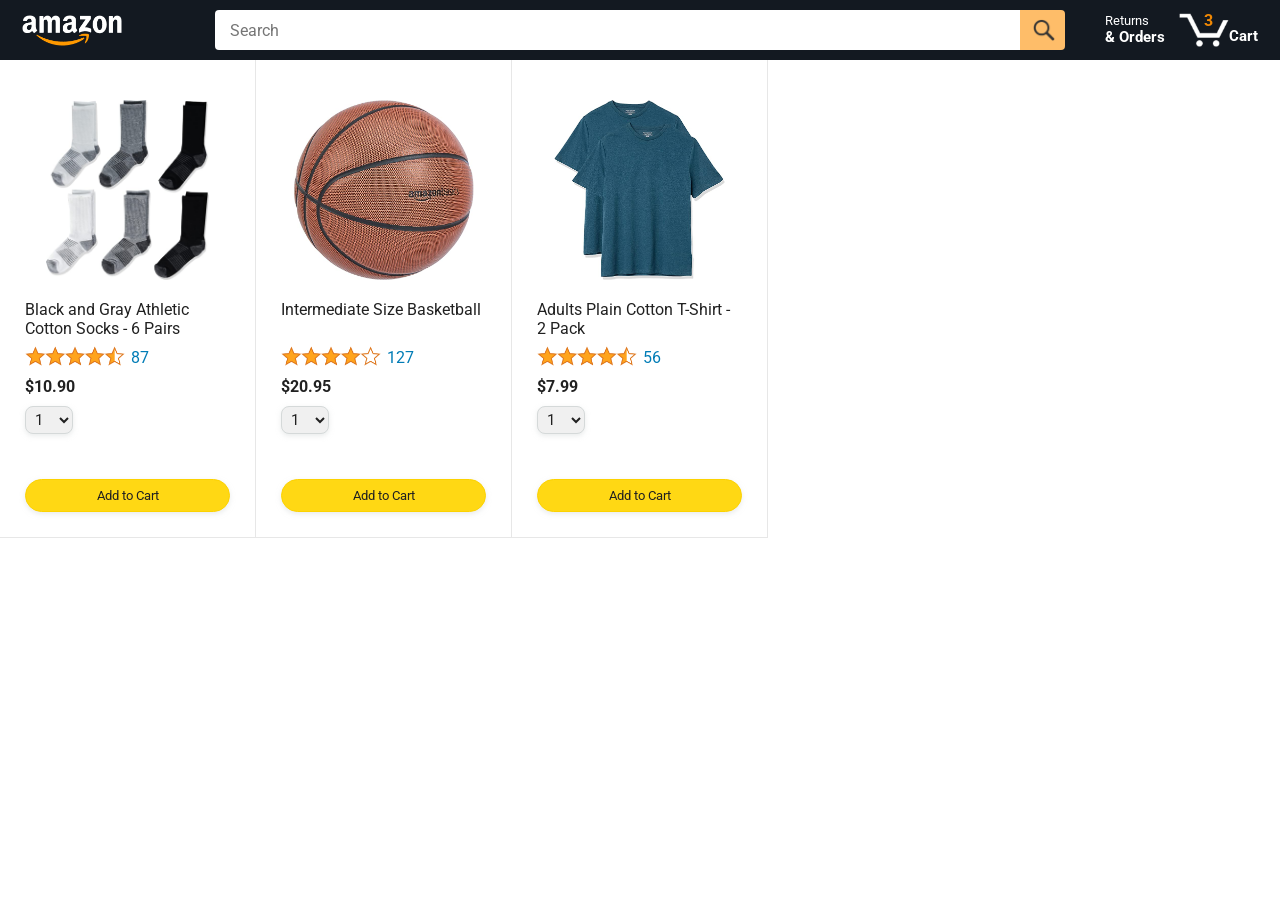
==== amazon.html @ f701d498 "first commit" ====
<!DOCTYPE html>
<html>
  <head>
    <title>Amazon Project</title>

    <!-- This code is needed for responsive design to work.
      (Responsive design = make the website look good on
      smaller screen sizes like a phone or a tablet). -->
    <meta name="viewport" content="width=device-width, initial-scale=1">

    <!-- Load a font called Roboto from Google Fonts. -->
    <link rel="preconnect" href="https://fonts.googleapis.com">
    <link rel="preconnect" href="https://fonts.gstatic.com" crossorigin>
    <link href="https://fonts.googleapis.com/css2?family=Roboto:wght@400;500;700&display=swap" rel="stylesheet">

    <!-- Here are the CSS files for this page. -->
    <link rel="stylesheet" href="styles/shared/general.css">
    <link rel="stylesheet" href="styles/shared/amazon-header.css">
    <link rel="stylesheet" href="styles/pages/amazon.css">
  </head>
  <body>
    <div class="amazon-header">
      <div class="amazon-header-left-section">
        <a href="amazon.html" class="header-link">
          <img class="amazon-logo"
            src="images/amazon-logo-white.png">
          <img class="amazon-mobile-logo"
            src="images/amazon-mobile-logo-white.png">
        </a>
      </div>

      <div class="amazon-header-middle-section">
        <input class="search-bar" type="text" placeholder="Search">

        <button class="search-button">
          <img class="search-icon" src="images/icons/search-icon.png">
        </button>
      </div>

      <div class="amazon-header-right-section">
        <a class="orders-link header-link" href="orders.html">
          <span class="returns-text">Returns</span>
          <span class="orders-text">& Orders</span>
        </a>

        <a class="cart-link header-link" href="checkout.html">
          <img class="cart-icon" src="images/icons/cart-icon.png">
          <div class="cart-quantity">3</div>
          <div class="cart-text">Cart</div>
        </a>
      </div>
    </div>
    
    <div class="main">
      <div class="products-grid">
        <div class="product-container">
          <div class="product-image-container">
            <img class="product-image"
              src="images/products/athletic-cotton-socks-6-pairs.jpg">
          </div>

          <div class="product-name limit-text-to-2-lines">
            Black and Gray Athletic Cotton Socks - 6 Pairs
          </div>

          <div class="product-rating-container">
            <img class="product-rating-stars"
              src="images/ratings/rating-45.png">
            <div class="product-rating-count link-primary">
              87
            </div>
          </div>

          <div class="product-price">
            $10.90
          </div>

          <div class="product-quantity-container">
            <select>
              <option selected value="1">1</option>
              <option value="2">2</option>
              <option value="3">3</option>
              <option value="4">4</option>
              <option value="5">5</option>
              <option value="6">6</option>
              <option value="7">7</option>
              <option value="8">8</option>
              <option value="9">9</option>
              <option value="10">10</option>
            </select>
          </div>

          <div class="product-spacer"></div>

          <div class="added-to-cart">
            <img src="images/icons/checkmark.png">
            Added
          </div>

          <button class="add-to-cart-button button-primary">
            Add to Cart
          </button>
        </div>

        <div class="product-container">
          <div class="product-image-container">
            <img class="product-image"
              src="images/products/intermediate-composite-basketball.jpg">
          </div>

          <div class="product-name limit-text-to-2-lines">
            Intermediate Size Basketball
          </div>

          <div class="product-rating-container">
            <img class="product-rating-stars"
              src="images/ratings/rating-40.png">
            <div class="product-rating-count link-primary">
              127
            </div>
          </div>

          <div class="product-price">
            $20.95
          </div>

          <div class="product-quantity-container">
            <select>
              <option selected value="1">1</option>
              <option value="2">2</option>
              <option value="3">3</option>
              <option value="4">4</option>
              <option value="5">5</option>
              <option value="6">6</option>
              <option value="7">7</option>
              <option value="8">8</option>
              <option value="9">9</option>
              <option value="10">10</option>
            </select>
          </div>

          <div class="product-spacer"></div>

          <div class="added-to-cart">
            <img src="images/icons/checkmark.png">
            Added
          </div>

          <button class="add-to-cart-button button-primary">
            Add to Cart
          </button>
        </div>

        <div class="product-container">
          <div class="product-image-container">
            <img class="product-image"
              src="images/products/adults-plain-cotton-tshirt-2-pack-teal.jpg">
          </div>

          <div class="product-name limit-text-to-2-lines">
            Adults Plain Cotton T-Shirt - 2 Pack
          </div>

          <div class="product-rating-container">
            <img class="product-rating-stars"
              src="images/ratings/rating-45.png">
            <div class="product-rating-count link-primary">
              56
            </div>
          </div>

          <div class="product-price">
            $7.99
          </div>

          <div class="product-quantity-container">
            <select>
              <option selected value="1">1</option>
              <option value="2">2</option>
              <option value="3">3</option>
              <option value="4">4</option>
              <option value="5">5</option>
              <option value="6">6</option>
              <option value="7">7</option>
              <option value="8">8</option>
              <option value="9">9</option>
              <option value="10">10</option>
            </select>
          </div>

          <div class="product-spacer"></div>

          <div class="added-to-cart">
            <img src="images/icons/checkmark.png">
            Added
          </div>

          <button class="add-to-cart-button button-primary">
            Add to Cart
          </button>
        </div>
      </div>
    </div>
  </body>
</html>
---- styles/shared/general.css ----
body {
  font-family: Roboto, Arial;
  color: rgb(33, 33, 33);
  /* The <body> element has a default margin of 8px
     on all sides. This removes the default margins. */
  margin: 0;
}

/* <p> elements have a default margin on the top
   and bottom. This removes the default margins. */
p {
  margin: 0;
}

button {
  cursor: pointer;
}

select {
  cursor: pointer;
}

input, select, button {
  font-family: Roboto, Arial;
}

.button-primary {
  color: rgb(33, 33, 33);
  background-color: rgb(255, 216, 20);
  border: 1px solid rgb(252, 210, 0);
  border-radius: 8px;
  cursor: pointer;
  box-shadow: 0 2px 5px rgba(213, 217, 217, 0.5);
}

.button-primary:hover {
  background-color: rgb(247, 202, 0);
  border: 1px solid rgb(242, 194, 0);
}

.button-primary:active {
  background: rgb(255, 216, 20);
  border-color: rgb(252, 210, 0);
  box-shadow: none;
}

.button-secondary {
  color: rgb(33, 33, 33);
  background: white;
  border: 1px solid rgb(213, 217, 217);
  border-radius: 8px;
  cursor: pointer;
  box-shadow: 0 2px 5px rgba(213, 217, 217, 0.5);
}

.button-secondary:hover {
  background-color: rgb(247, 250, 250);
}

.button-secondary:active {
  background-color: rgb(237, 253, 255);
  box-shadow: none;
}

/* These styles will limit text to 2 lines. Anything
   beyond 2 lines will be replaced with "..."
   You can find this code by using an A.I. tool or by
   searching in Google.
   https://css-tricks.com/almanac/properties/l/line-clamp/ */
.limit-text-to-2-lines {
  display: -webkit-box;
  -webkit-line-clamp: 2;
  -webkit-box-orient: vertical;
  overflow: hidden;
}

.link-primary {
  color: rgb(1, 124, 182);
  cursor: pointer;
}

.link-primary:hover {
  color: rgb(196, 80, 0);
}

/* Styles for dropdown selectors. */
select {
  color: rgb(33, 33, 33);
  background-color: rgb(240, 240, 240);
  border: 1px solid rgb(213, 217, 217);
  border-radius: 8px;
  padding: 3px 5px;
  font-size: 15px;
  cursor: pointer;
  box-shadow: 0 2px 5px rgba(213, 217, 217, 0.5);
}

select:focus,
input:focus {
  outline: 2px solid rgb(255, 153, 0);
}
---- styles/shared/amazon-header.css ----
.amazon-header {
  background-color: rgb(19, 25, 33);
  color: white;
  padding-left: 15px;
  padding-right: 15px;

  display: flex;
  align-items: center;
  justify-content: space-between;

  position: fixed;
  top: 0;
  left: 0;
  right: 0;
  height: 60px;
}

.amazon-header-left-section {
  width: 180px;
}

@media (max-width: 800px) {
  .amazon-header-left-section {
    width: unset;
  }
}

.header-link {
  display: inline-block;
  padding: 6px;
  border-radius: 2px;
  cursor: pointer;
  text-decoration: none;
  border: 1px solid rgba(0, 0, 0, 0);
}

.header-link:hover {
  border: 1px solid white;
}

.amazon-logo {
  width: 100px;
  margin-top: 5px;
}

.amazon-mobile-logo {
  display: none;
}

@media (max-width: 575px) {
  .amazon-logo {
    display: none;
  }

  .amazon-mobile-logo {
    display: block;
    height: 35px;
    margin-top: 5px;
  }
}

.amazon-header-middle-section {
  flex: 1;
  max-width: 850px;
  margin-left: 10px;
  margin-right: 10px;
  display: flex;
}

.search-bar {
  flex: 1;
  width: 0;
  font-size: 16px;
  height: 38px;
  padding-left: 15px;
  border: none;
  border-top-left-radius: 4px;
  border-bottom-left-radius: 4px;
  border-top-right-radius: 0;
  border-bottom-right-radius: 0;
}

.search-button {
  background-color: rgb(254, 189, 105);
  border: none;
  width: 45px;
  height: 40px;
  border-top-right-radius: 4px;
  border-bottom-right-radius: 4px;
  flex-shrink: 0;
}

.search-icon {
  height: 22px;
  margin-left: 2px;
  margin-top: 3px;
}

.amazon-header-right-section {
  width: 180px;
  flex-shrink: 0;
  display: flex;
  justify-content: end;
}

.orders-link {
  color: white;
}

.returns-text {
  display: block;
  font-size: 13px;
}

.orders-text {
  display: block;
  font-size: 15px;
  font-weight: 700;
}

.cart-link {
  color: white;
  display: flex;
  align-items: center;
  position: relative;
}

.cart-icon {
  width: 50px;
}

.cart-text {
  margin-top: 12px;
  font-size: 15px;
  font-weight: 700;
}

.cart-quantity {
  color: rgb(240, 136, 4);
  font-size: 16px;
  font-weight: 700;

  position: absolute;
  top: 4px;
  left: 22px;
  
  width: 26px;
  text-align: center;
}
---- styles/pages/amazon.css ----
.main {
  margin-top: 60px;
}

.products-grid {
  display: grid;

  /* - In CSS Grid, 1fr means a column will take up the
       remaining space in the grid.
     - If we write 1fr 1fr ... 1fr; 8 times, this will
       divide the grid into 8 columns, each taking up an
       equal amount of the space.
     - repeat(8, 1fr); is a shortcut for repeating "1fr"
       8 times (instead of typing out "1fr" 8 times).
       repeat(...) is a special property that works with
       display: grid; */
  grid-template-columns: repeat(8, 1fr);
}

/* @media is used to create responsive design (making the
   website look good on any screen size). This @media
   means when the screen width is 2000px or less, we
   will divide the grid into 7 columns instead of 8. */
@media (max-width: 2000px) {
  .products-grid {
    grid-template-columns: repeat(7, 1fr);
  }
}

/* This @media means when the screen width is 1600px or
   less, we will divide the grid into 6 columns. */
@media (max-width: 1600px) {
  .products-grid {
    grid-template-columns: repeat(6, 1fr);
  }
}

@media (max-width: 1300px) {
  .products-grid {
    grid-template-columns: repeat(5, 1fr);
  }
}

@media (max-width: 1000px) {
  .products-grid {
    grid-template-columns: repeat(4, 1fr);
  }
}

@media (max-width: 800px) {
  .products-grid {
    grid-template-columns: repeat(3, 1fr);
  }
}

@media (max-width: 575px) {
  .products-grid {
    grid-template-columns: repeat(2, 1fr);
  }
}

@media (max-width: 450px) {
  .products-grid {
    grid-template-columns: 1fr;
  }
}

.product-container {
  padding-top: 40px;
  padding-bottom: 25px;
  padding-left: 25px;
  padding-right: 25px;

  border-right: 1px solid rgb(231, 231, 231);
  border-bottom: 1px solid rgb(231, 231, 231);

  display: flex;
  flex-direction: column;
}

.product-image-container {
  display: flex;
  justify-content: center;
  align-items: center;

  height: 180px;
  margin-bottom: 20px;
}

.product-image {
  /* Images will overflow their container by default. To
    prevent this, we set max-width and max-height to 100%
    so they stay inside their container. */
  max-width: 100%;
  max-height: 100%;
}

.product-name {
  height: 40px;
  margin-bottom: 5px;
}

.product-rating-container {
  display: flex;
  align-items: center;
  margin-bottom: 10px;
}

.product-rating-stars {
  width: 100px;
  margin-right: 6px;
}

.product-rating-count {
  color: rgb(1, 124, 182);
  cursor: pointer;
  margin-top: 3px;
}

.product-price {
  font-weight: 700;
  margin-bottom: 10px;
}

.product-quantity-container {
  margin-bottom: 17px;
}

.product-spacer {
  flex: 1;
}

.added-to-cart {
  color: rgb(6, 125, 98);
  font-size: 16px;

  display: flex;
  align-items: center;
  margin-bottom: 8px;

  /* At first, the "Added to cart" message will
     be invisible. Use JavaScript to change the
     opacity and make it visible. */
  opacity: 0;
}

.added-to-cart img {
  height: 20px;
  margin-right: 5px;
}

.add-to-cart-button {
  width: 100%;
  padding: 8px;
  border-radius: 50px;
}
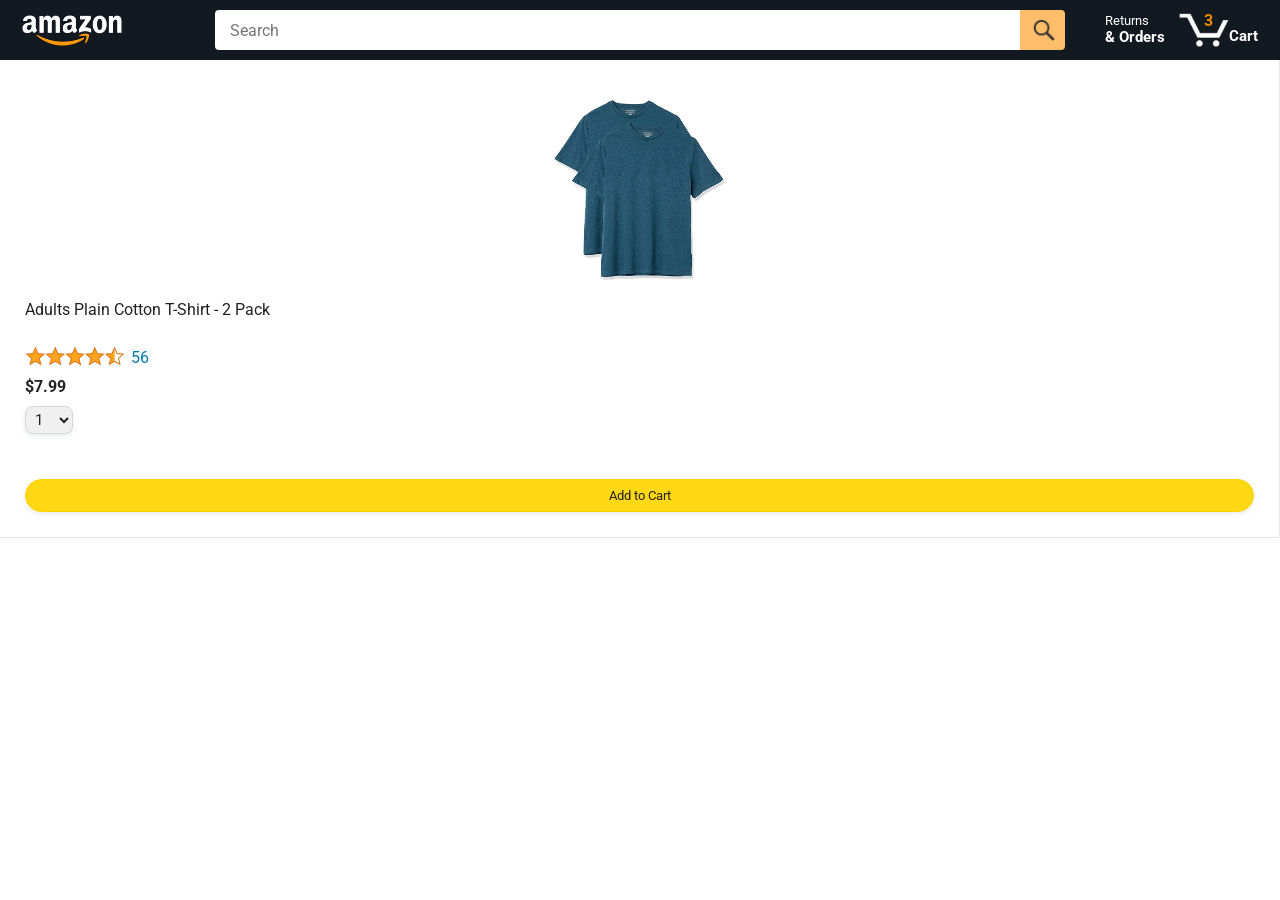
==== commit 7d1aeacd: "Generate HTML with JavaScript" ====
--- a/amazon.html
+++ b/amazon.html
@@ -1,205 +1,155 @@
 <!DOCTYPE html>
 <html>
-  <head>
-    <title>Amazon Project</title>
 
-    <!-- This code is needed for responsive design to work.
+<head>
+  <title>Amazon Project</title>
+
+  <!-- This code is needed for responsive design to work.
       (Responsive design = make the website look good on
       smaller screen sizes like a phone or a tablet). -->
-    <meta name="viewport" content="width=device-width, initial-scale=1">
+  <meta name="viewport" content="width=device-width, initial-scale=1">
 
-    <!-- Load a font called Roboto from Google Fonts. -->
-    <link rel="preconnect" href="https://fonts.googleapis.com">
-    <link rel="preconnect" href="https://fonts.gstatic.com" crossorigin>
-    <link href="https://fonts.googleapis.com/css2?family=Roboto:wght@400;500;700&display=swap" rel="stylesheet">
+  <!-- Load a font called Roboto from Google Fonts. -->
+  <link rel="preconnect" href="https://fonts.googleapis.com">
+  <link rel="preconnect" href="https://fonts.gstatic.com" crossorigin>
+  <link href="https://fonts.googleapis.com/css2?family=Roboto:wght@400;500;700&display=swap" rel="stylesheet">
 
-    <!-- Here are the CSS files for this page. -->
-    <link rel="stylesheet" href="styles/shared/general.css">
-    <link rel="stylesheet" href="styles/shared/amazon-header.css">
-    <link rel="stylesheet" href="styles/pages/amazon.css">
-  </head>
-  <body>
-    <div class="amazon-header">
-      <div class="amazon-header-left-section">
-        <a href="amazon.html" class="header-link">
-          <img class="amazon-logo"
-            src="images/amazon-logo-white.png">
-          <img class="amazon-mobile-logo"
-            src="images/amazon-mobile-logo-white.png">
-        </a>
+  <!-- Here are the CSS files for this page. -->
+  <link rel="stylesheet" href="styles/shared/general.css">
+  <link rel="stylesheet" href="styles/shared/amazon-header.css">
+  <link rel="stylesheet" href="styles/pages/amazon.css">
+</head>
+
+<body>
+  <div class="amazon-header">
+    <div class="amazon-header-left-section">
+      <a href="amazon.html" class="header-link">
+        <img class="amazon-logo" src="images/amazon-logo-white.png">
+        <img class="amazon-mobile-logo" src="images/amazon-mobile-logo-white.png">
+      </a>
+    </div>
+
+    <div class="amazon-header-middle-section">
+      <input class="search-bar" type="text" placeholder="Search">
+
+      <button class="search-button">
+        <img class="search-icon" src="images/icons/search-icon.png">
+      </button>
+    </div>
+
+    <div class="amazon-header-right-section">
+      <a class="orders-link header-link" href="orders.html">
+        <span class="returns-text">Returns</span>
+        <span class="orders-text">& Orders</span>
+      </a>
+
+      <a class="cart-link header-link" href="checkout.html">
+        <img class="cart-icon" src="images/icons/cart-icon.png">
+        <div class="cart-quantity">3</div>
+        <div class="cart-text">Cart</div>
+      </a>
+    </div>
+  </div>
+
+  <div class="main">
+    <div class="products-grid js-products-grid">
+
+      <div class="product-image-container">
+        <img class="product-image" src="images/products/intermediate-composite-basketball.jpg">
       </div>
 
-      <div class="amazon-header-middle-section">
-        <input class="search-bar" type="text" placeholder="Search">
-
-        <button class="search-button">
-          <img class="search-icon" src="images/icons/search-icon.png">
-        </button>
+      <div class="product-name limit-text-to-2-lines">
+        Intermediate Size Basketball
       </div>
 
-      <div class="amazon-header-right-section">
-        <a class="orders-link header-link" href="orders.html">
-          <span class="returns-text">Returns</span>
-          <span class="orders-text">& Orders</span>
-        </a>
-
-        <a class="cart-link header-link" href="checkout.html">
-          <img class="cart-icon" src="images/icons/cart-icon.png">
-          <div class="cart-quantity">3</div>
-          <div class="cart-text">Cart</div>
-        </a>
-      </div>
-    </div>
-    
-    <div class="main">
-      <div class="products-grid">
-        <div class="product-container">
-          <div class="product-image-container">
-            <img class="product-image"
-              src="images/products/athletic-cotton-socks-6-pairs.jpg">
-          </div>
-
-          <div class="product-name limit-text-to-2-lines">
-            Black and Gray Athletic Cotton Socks - 6 Pairs
-          </div>
-
-          <div class="product-rating-container">
-            <img class="product-rating-stars"
-              src="images/ratings/rating-45.png">
-            <div class="product-rating-count link-primary">
-              87
-            </div>
-          </div>
-
-          <div class="product-price">
-            $10.90
-          </div>
-
-          <div class="product-quantity-container">
-            <select>
-              <option selected value="1">1</option>
-              <option value="2">2</option>
-              <option value="3">3</option>
-              <option value="4">4</option>
-              <option value="5">5</option>
-              <option value="6">6</option>
-              <option value="7">7</option>
-              <option value="8">8</option>
-              <option value="9">9</option>
-              <option value="10">10</option>
-            </select>
-          </div>
-
-          <div class="product-spacer"></div>
-
-          <div class="added-to-cart">
-            <img src="images/icons/checkmark.png">
-            Added
-          </div>
-
-          <button class="add-to-cart-button button-primary">
-            Add to Cart
-          </button>
-        </div>
-
-        <div class="product-container">
-          <div class="product-image-container">
-            <img class="product-image"
-              src="images/products/intermediate-composite-basketball.jpg">
-          </div>
-
-          <div class="product-name limit-text-to-2-lines">
-            Intermediate Size Basketball
-          </div>
-
-          <div class="product-rating-container">
-            <img class="product-rating-stars"
-              src="images/ratings/rating-40.png">
-            <div class="product-rating-count link-primary">
-              127
-            </div>
-          </div>
-
-          <div class="product-price">
-            $20.95
-          </div>
-
-          <div class="product-quantity-container">
-            <select>
-              <option selected value="1">1</option>
-              <option value="2">2</option>
-              <option value="3">3</option>
-              <option value="4">4</option>
-              <option value="5">5</option>
-              <option value="6">6</option>
-              <option value="7">7</option>
-              <option value="8">8</option>
-              <option value="9">9</option>
-              <option value="10">10</option>
-            </select>
-          </div>
-
-          <div class="product-spacer"></div>
-
-          <div class="added-to-cart">
-            <img src="images/icons/checkmark.png">
-            Added
-          </div>
-
-          <button class="add-to-cart-button button-primary">
-            Add to Cart
-          </button>
-        </div>
-
-        <div class="product-container">
-          <div class="product-image-container">
-            <img class="product-image"
-              src="images/products/adults-plain-cotton-tshirt-2-pack-teal.jpg">
-          </div>
-
-          <div class="product-name limit-text-to-2-lines">
-            Adults Plain Cotton T-Shirt - 2 Pack
-          </div>
-
-          <div class="product-rating-container">
-            <img class="product-rating-stars"
-              src="images/ratings/rating-45.png">
-            <div class="product-rating-count link-primary">
-              56
-            </div>
-          </div>
-
-          <div class="product-price">
-            $7.99
-          </div>
-
-          <div class="product-quantity-container">
-            <select>
-              <option selected value="1">1</option>
-              <option value="2">2</option>
-              <option value="3">3</option>
-              <option value="4">4</option>
-              <option value="5">5</option>
-              <option value="6">6</option>
-              <option value="7">7</option>
-              <option value="8">8</option>
-              <option value="9">9</option>
-              <option value="10">10</option>
-            </select>
-          </div>
-
-          <div class="product-spacer"></div>
-
-          <div class="added-to-cart">
-            <img src="images/icons/checkmark.png">
-            Added
-          </div>
-
-          <button class="add-to-cart-button button-primary">
-            Add to Cart
-          </button>
+      <div class="product-rating-container">
+        <img class="product-rating-stars" src="images/ratings/rating-40.png">
+        <div class="product-rating-count link-primary">
+          127
         </div>
       </div>
+
+      <div class="product-price">
+        $20.95
+      </div>
+
+      <div class="product-quantity-container">
+        <select>
+          <option selected value="1">1</option>
+          <option value="2">2</option>
+          <option value="3">3</option>
+          <option value="4">4</option>
+          <option value="5">5</option>
+          <option value="6">6</option>
+          <option value="7">7</option>
+          <option value="8">8</option>
+          <option value="9">9</option>
+          <option value="10">10</option>
+        </select>
+      </div>
+
+      <div class="product-spacer"></div>
+
+      <div class="added-to-cart">
+        <img src="images/icons/checkmark.png">
+        Added
+      </div>
+
+      <button class="add-to-cart-button button-primary">
+        Add to Cart
+      </button>
     </div>
-  </body>
-</html>
+
+    <div class="product-container">
+      <div class="product-image-container">
+        <img class="product-image" src="images/products/adults-plain-cotton-tshirt-2-pack-teal.jpg">
+      </div>
+
+      <div class="product-name limit-text-to-2-lines">
+        Adults Plain Cotton T-Shirt - 2 Pack
+      </div>
+
+      <div class="product-rating-container">
+        <img class="product-rating-stars" src="images/ratings/rating-45.png">
+        <div class="product-rating-count link-primary">
+          56
+        </div>
+      </div>
+
+      <div class="product-price">
+        $7.99
+      </div>
+
+      <div class="product-quantity-container">
+        <select>
+          <option selected value="1">1</option>
+          <option value="2">2</option>
+          <option value="3">3</option>
+          <option value="4">4</option>
+          <option value="5">5</option>
+          <option value="6">6</option>
+          <option value="7">7</option>
+          <option value="8">8</option>
+          <option value="9">9</option>
+          <option value="10">10</option>
+        </select>
+      </div>
+
+      <div class="product-spacer"></div>
+
+      <div class="added-to-cart">
+        <img src="images/icons/checkmark.png">
+        Added
+      </div>
+
+      <button class="add-to-cart-button button-primary">
+        Add to Cart
+      </button>
+    </div>
+  </div>
+  </div>
+
+  <script src="scripts/amazon.js"></script>
+</body>
+
+</html>
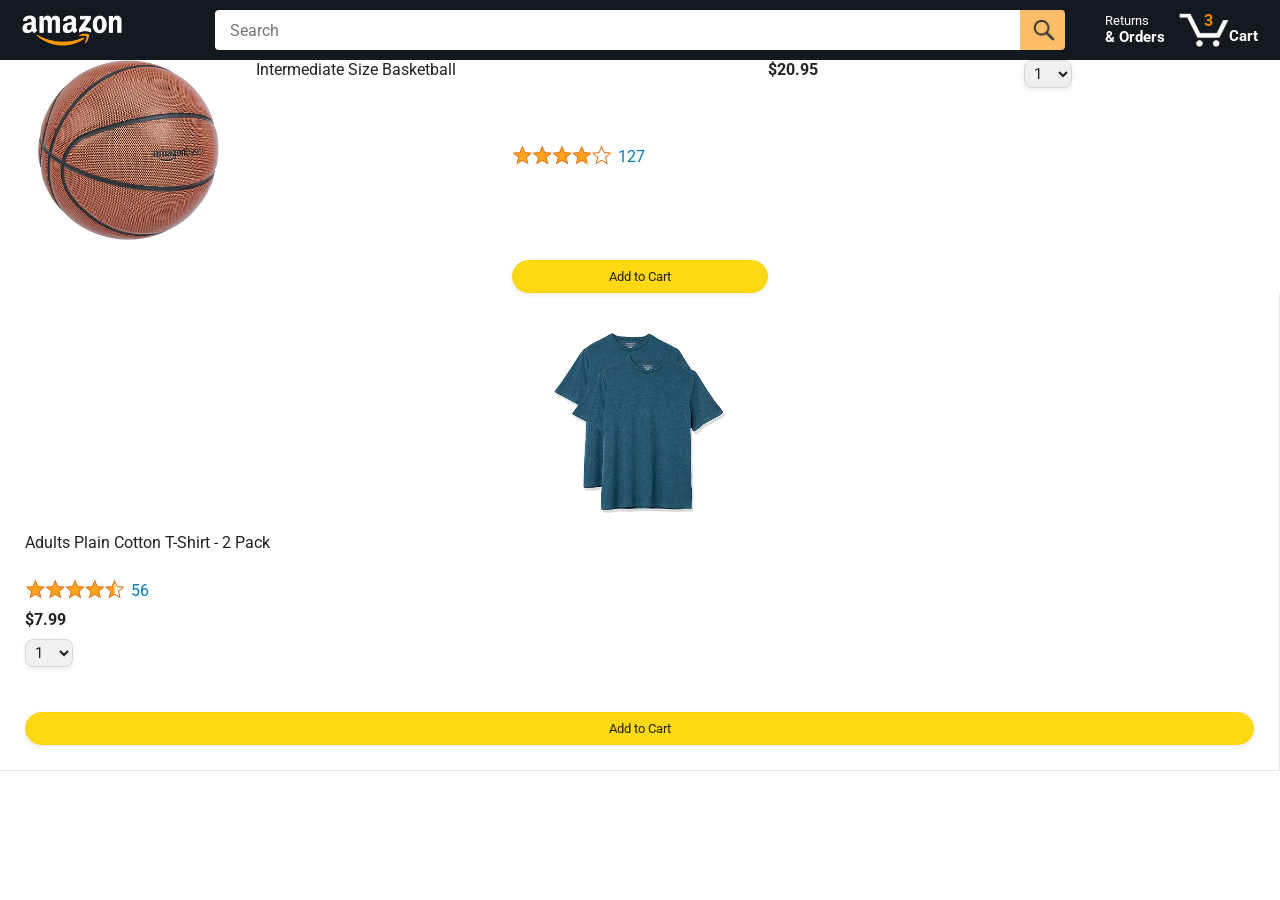
==== commit 1683978a: "Use products.js fils" ====
--- a/amazon.html
+++ b/amazon.html
@@ -149,6 +149,7 @@
   </div>
   </div>
 
+  <script>src = "data/products.js"</script>
   <script src="scripts/amazon.js"></script>
 </body>
 
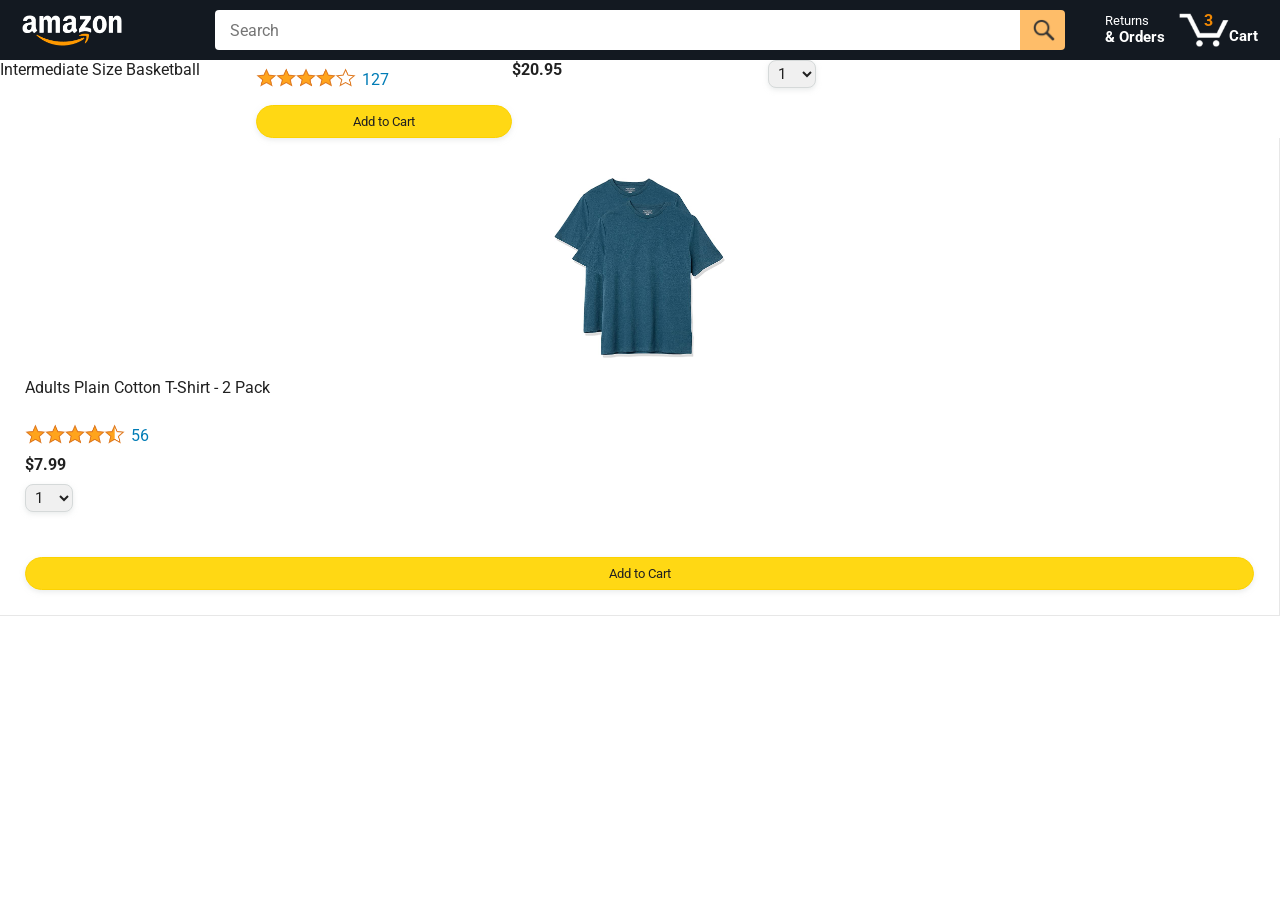
==== commit eeec53c2: "Make Add to cart interactive" ====
--- a/amazon.html
+++ b/amazon.html
@@ -54,9 +54,7 @@
   <div class="main">
     <div class="products-grid js-products-grid">
 
-      <div class="product-image-container">
-        <img class="product-image" src="images/products/intermediate-composite-basketball.jpg">
-      </div>
+
 
       <div class="product-name limit-text-to-2-lines">
         Intermediate Size Basketball
@@ -148,8 +146,8 @@
     </div>
   </div>
   </div>
-
-  <script>src = "data/products.js"</script>
+  <script src="data/cart.js"></script>
+  <script src="data/products.js"></script>
   <script src="scripts/amazon.js"></script>
 </body>
 
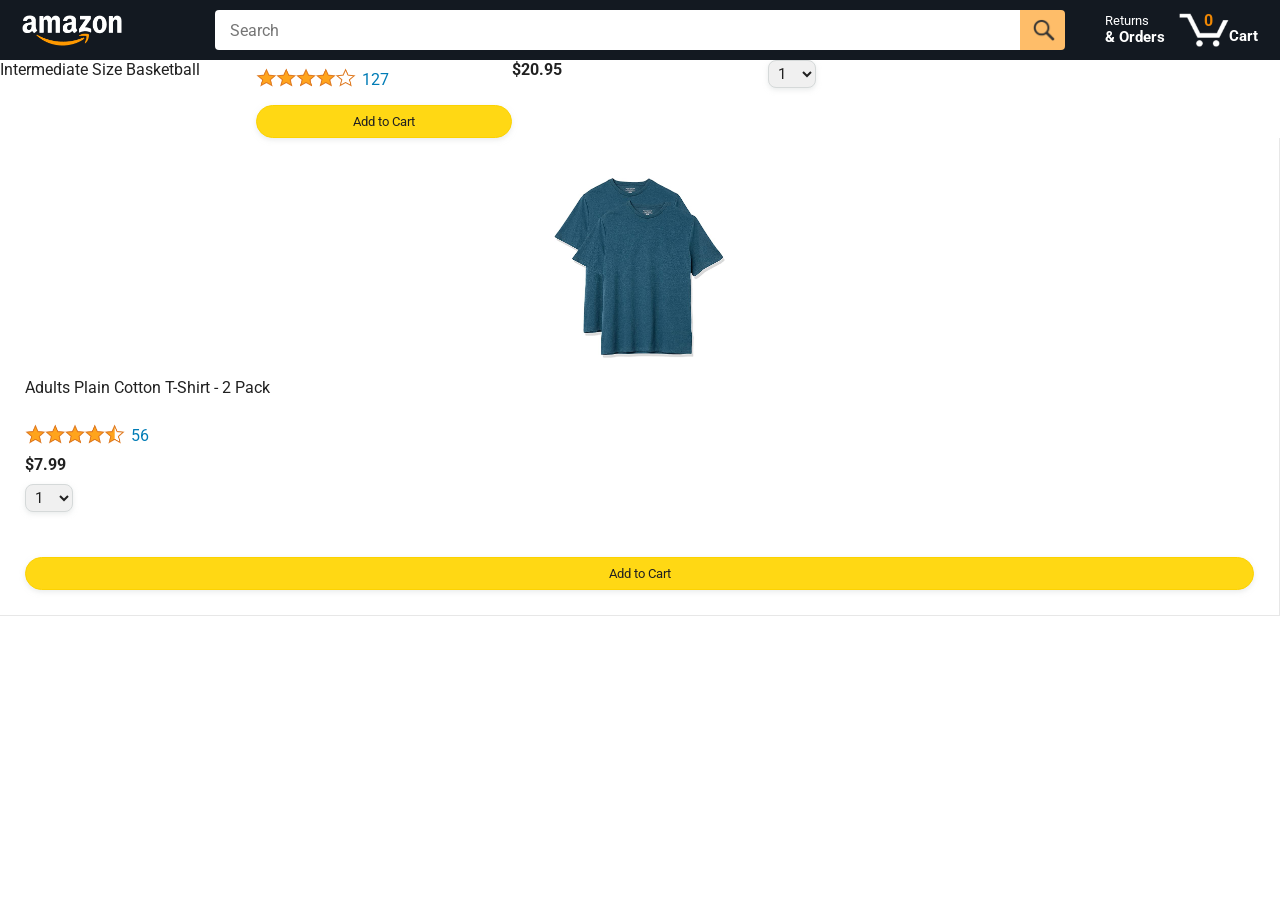
==== commit 5e58ad21: "Make the Cart Quantity Interactive" ====
--- a/amazon.html
+++ b/amazon.html
@@ -45,7 +45,7 @@
 
       <a class="cart-link header-link" href="checkout.html">
         <img class="cart-icon" src="images/icons/cart-icon.png">
-        <div class="cart-quantity">3</div>
+        <div class="cart-quantity js-cart-quantity">0</div>
         <div class="cart-text">Cart</div>
       </a>
     </div>
